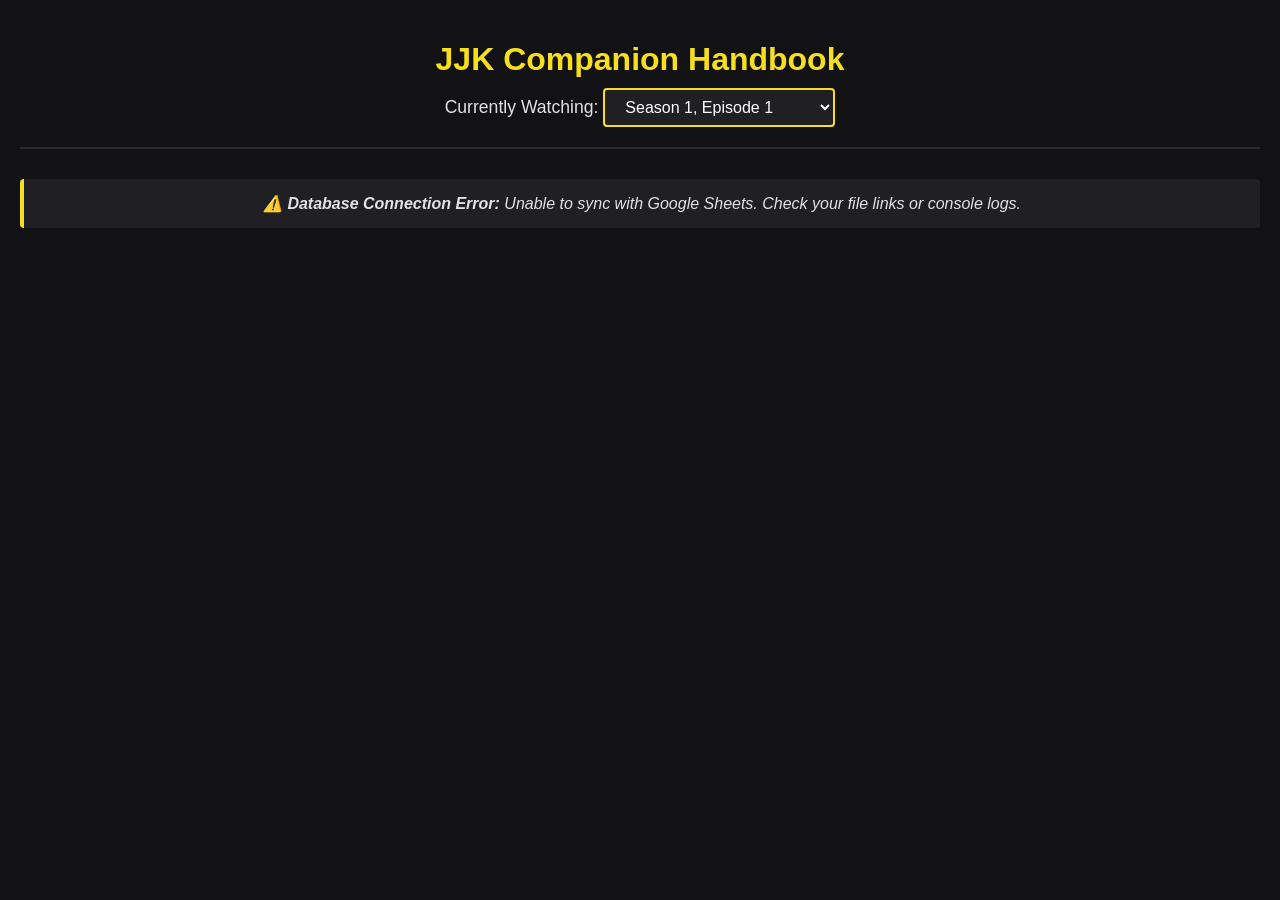
==== index.html @ 477e3595 "Added foundational code for functionality. Uploaded index.html, styles.css, app.js, and images folde" ====
<!DOCTYPE html>
<html lang="en">
<head>
    <meta charset="UTF-8">
    <meta name="viewport" content="width=device-width, initial-scale=1.0">
    <title>Jujutsu Kaisen Companion Handbook</title>
    <link rel="stylesheet" href="styles.css">
</head>
<body>

    <header>
        <h1>JJK Companion Handbook</h1>
        <div class="selector-container">
            <label for="episodeSlider">Currently Watching:</label>
            <select id="episodeSelect">
                </select>
        </div>
    </header>

    <main>
        <!-- This section alerts the user if an episode is completely safe/empty -->
        <div id="companionNotice" class="notice-banner"></div>

        <!-- The dynamic grid where character cards will populate -->
        <div id="characterGrid" class="grid-container"></div>
    </main>

    <script src="app.js"></script>
</body>
</html>
---- styles.css ----
body {
    background-color: #121214;
    color: #e1e1e6;
    font-family: 'Segoe UI', Tahoma, Geneva, Verdana, sans-serif;
    margin: 0;
    padding: 20px;
}

header {
    text-align: center;
    margin-bottom: 30px;
    border-bottom: 2px solid #29292e;
    padding-bottom: 20px;
}

h1 {
    color: #f7df1e; /* Punchy anime accent color */
    margin-bottom: 10px;
}

.selector-container {
    font-size: 1.1rem;
}

select {
    background-color: #202024;
    color: #fff;
    border: 2px solid #f7df1e;
    padding: 8px 16px;
    border-radius: 4px;
    font-size: 1rem;
    cursor: pointer;
}

.notice-banner {
    background-color: #202024;
    border-left: 4px solid #f7df1e;
    padding: 15px;
    margin-bottom: 20px;
    border-radius: 4px;
    text-align: center;
    font-style: italic;
}

.grid-container {
    display: grid;
    grid-template-columns: repeat(auto-fill, minmax(300px, 1fr));
    gap: 20px;
    align-items: stretch; /* Forces all cards in a single row to lock to the exact same vertical height */
}

/* The entire card container */
.character-card {
    background-color: #1a1a1e;
    border: 1px solid #2d2d35;
    border-radius: 4px; /* Sharp, clean game corners */
    overflow: hidden; /* Prevents images from spilling out past the corners */
    display: flex;
    flex-direction: column;
    height: 100%; /* Forces all cards in the same row to stretch to match the tallest card */
    box-shadow: 0 8px 16px rgba(0,0,0,0.5);
    transition: transform 0.2s ease;
}

.character-card:hover {
    transform: translateY(-4px); /* Interactive lift effect when hovered */
    border-color: #f7df1e;
}

/* 🌟 THE PORTRAIT BOX: Locks everything into a 3:4 aspect ratio box */
.portrait-container {
    position: relative; /* Acts as an anchor point for floating corner badges */
    width: 100%;
    aspect-ratio: 3 / 4; /* Keeps the card proportions identical to your screenshot */
    background: linear-gradient(180deg, #3a225d 0%, #120e24 100%); /* Default dark/purple gradient background */
    overflow: hidden;
}

.character-portrait {
    width: 100%;
    height: 100%;
    object-fit: cover;
    display: block;
    color: transparent;
    
    /* 📸 THE GLOBAL BUST CUT: Focuses the crop on the top 15% of the image (the face/shoulders) 
       instead of cutting directly across the chest/belly button at 50% center. */
    object-position: center 15%; 
}

/* Container that holds the badges on the left side of the card */
.badge-stack-left {
    position: absolute;
    top: 8px;
    left: 8px;
    display: flex;
    flex-direction: column; 
    gap: 4px;              
    z-index: 10;
    
    /* 🔴 THE FIX: Ensures the stack container doesn't force its alignment 
       to stretch the child elements to 100% width */
    align-items: flex-start; 
}

/* Base style for every badge */
.badge {
    font-size: 0.65rem;
    font-weight: bold;
    text-transform: uppercase;
    padding: 4px 8px; /* Added slightly more horizontal padding for a premium look */
    border-radius: 4px;
    color: white;
    
    /* 🔴 THE FIXES: Forces the badge to dynamically hug the word length */
    width: max-content;  /* Calculates width based strictly on text content */
    display: inline-block;
    white-space: nowrap; /* Prevents long names from awkwardly wrapping to a new line */
}

/* --- NEW: Affiliation Tag Styling System --- */

/* The base design for your text badges */
.affiliation-badge {
    width: auto !important; /* Overrides our old strict square badge rule */
    height: auto !important;
    padding: 3px 8px !important;
    font-size: 0.7rem !important;
    font-weight: bold;
    letter-spacing: 0.5px;
    text-transform: uppercase;
    border-radius: 3px;
    box-shadow: 0 2px 4px rgba(0, 0, 0, 0.5);
}

/* Color rule for Tokyo Jujutsu High */
.affiliation-badge.tokyo {
    background-color: #1d2c54; /* Deep tactical blue */
    border: 1px solid #3b528f;
    color: #e1e1e6;
}

/* Color rule for Kyoto Jujutsu High */
.affiliation-badge.kyoto {
    background-color: #5c1e1e; /* Deep dark crimson red */
    border: 1px solid #9e3a3a;
    color: #e1e1e6;
}

/* Fallback color if you type another affiliation later (like 'Curse') */
.affiliation-badge.antagonists {
    background-color: #1f1f1f; /* Cursed energy green */
    border: 1px solid #414141;
    color: #e1e1e6;
}

/* 🌟 THE NAME OVERLAY: Dark gradient bar at the bottom of the portrait */
.name-overlay {
    position: absolute;
    bottom: 0;
    left: 0;
    width: 100%;
    background: linear-gradient(0deg, rgba(0,0,0,0.9) 0%, rgba(0,0,0,0.4) 70%, rgba(0,0,0,0) 100%);
    padding: 20px 10px 10px 10px;
    box-sizing: border-box;
    text-align: center;
    z-index: 5;
}

.name-overlay h2 {
    color: #ffffff;
    font-size: 1.1rem;
    font-weight: 600;
    margin: 0;
    text-shadow: 0 2px 4px rgba(0, 0, 0, 0.8); /* Ensures name pop off the image backgrounds */
}

/* 🌟 DROPDOWN INTEL BOX: Underneath the card portrait */
.card-details {
    padding: 12px;
    background-color: #202024;
    border-top: 1px solid #2d2d35;
}

/* Adjusts the character name so it sits beautifully next to the image */
.character-card h2 {
    margin: 0;
    color: #ffffff;
    padding-bottom: 0;
    border-bottom: none; /* Removed the old line under the name since card-header handles it */
}

.character-card p {
    font-size: 0.9rem;
    color: #8d8d99;
    margin: 5px 0;
}

.info-section h3 {
    font-size: 0.95rem;
    margin: 15px 0 5px 0;
    color: #fff;
    text-transform: uppercase;
    letter-spacing: 0.5px;
}

.info-list {
    list-style-type: square;
    padding-left: 20px;
    margin: 0;
}

.info-list li {
    font-size: 0.9rem;
    margin-bottom: 6px;
    line-height: 1.4;
}
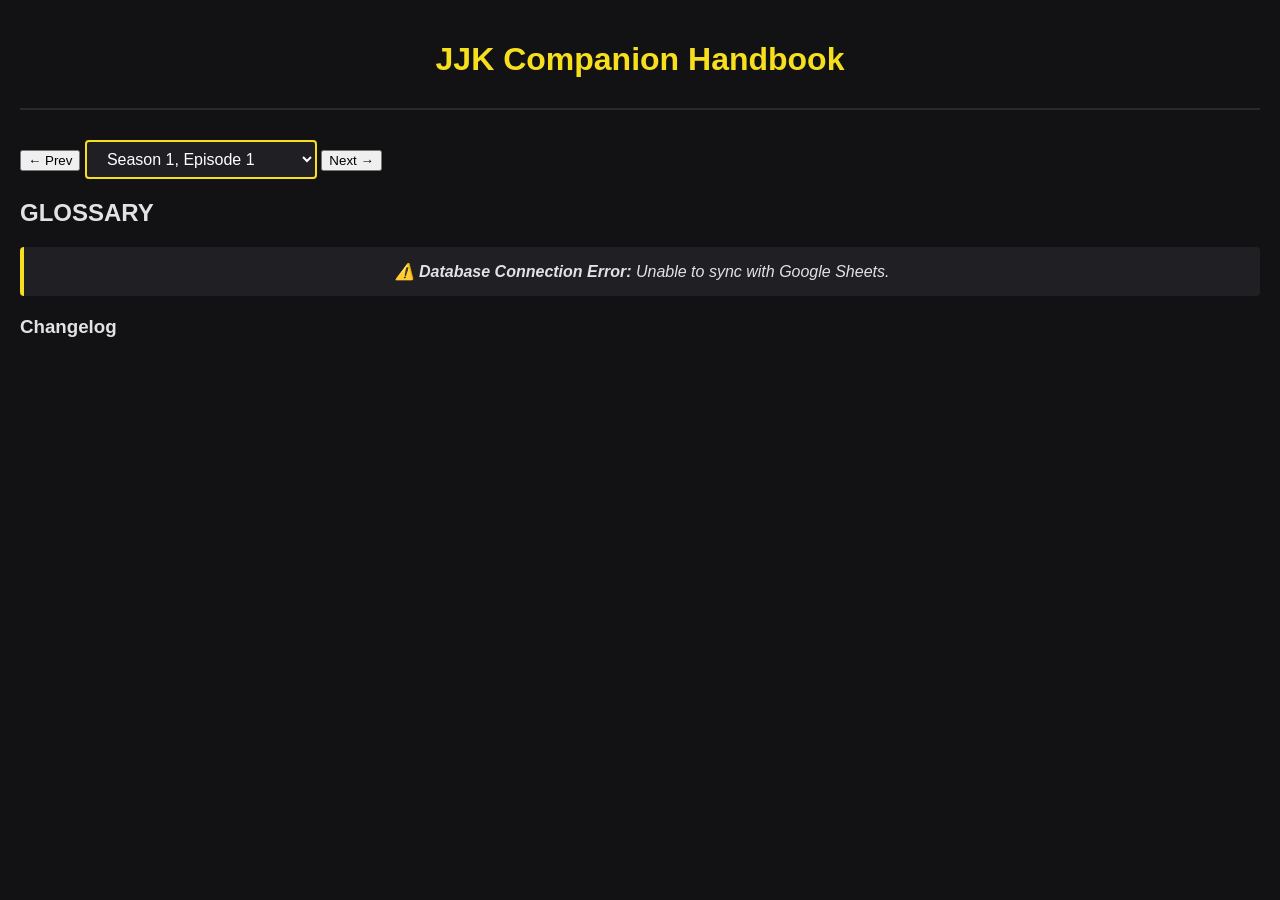
==== commit dd13621b: "Update index.html Reworked site features." ====
--- a/index.html
+++ b/index.html
@@ -10,21 +10,34 @@
 
     <header>
         <h1>JJK Companion Handbook</h1>
-        <div class="selector-container">
-            <label for="episodeSlider">Currently Watching:</label>
-            <select id="episodeSelect">
-                </select>
-        </div>
     </header>
 
-    <main>
-        <!-- This section alerts the user if an episode is completely safe/empty -->
-        <div id="companionNotice" class="notice-banner"></div>
+    <div class="nav-control-wrapper">
+          <button id="prevEp" class="nav-btn">← Prev</button>
+          <select id="episodeSelect"></select>
+         <button id="nextEp" class="nav-btn">Next →</button>
+    </div>
 
-        <!-- The dynamic grid where character cards will populate -->
-        <div id="characterGrid" class="grid-container"></div>
-    </main>
+    <div class="app-layout">
+        
+        <aside class="lore-sidebar" id="loreSidebar">
+            <h2 class="sidebar-title">GLOSSARY</h2>
+            <div id="loreListContainer"></div>
+        </aside>
+
+        <main class="main-content">
+            <div id="companionNotice" class="notice-banner"></div>
+            <div id="characterGrid"></div>
+        </main>
+
+    </div>
+
+    <section id="changelog" class="changelog-section">
+        <h3>Changelog</h3>
+        <ul>
+            </ul>
+    </section>
 
     <script src="app.js"></script>
 </body>
-</html>+</html>
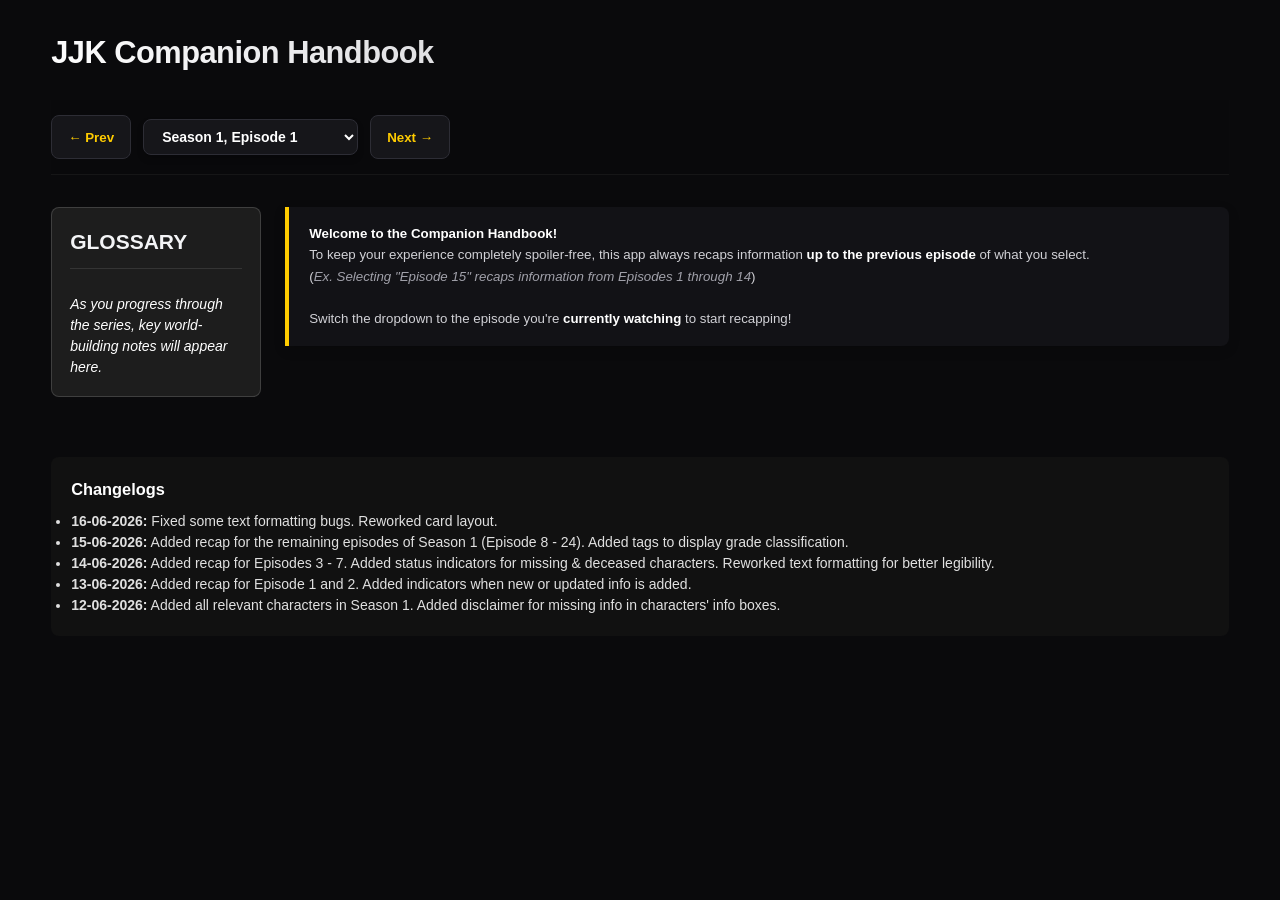
==== commit 97654318: "Changed workflow Switched CSV workflow (thanks, atronia). Reworked cards' expanded section." ====
--- a/index.html
+++ b/index.html
@@ -32,12 +32,12 @@
 
     </div>
 
-    <section id="changelog" class="changelog-section">
-        <h3>Changelog</h3>
+    <section id="changelogs" class="changelogs-section">
+        <h3>Changelogs</h3>
         <ul>
             </ul>
     </section>
 
     <script src="app.js"></script>
 </body>
-</html>
+</html>
--- a/styles.css
+++ b/styles.css
@@ -1,79 +1,178 @@
+/* =========================================================================
+   1. GLOBAL PAGE & GRID LAYOUT
+   ========================================================================= */
+* {
+    box-sizing: border-box;
+    margin: 0;
+    padding: 0;
+}
+
+html {
+    font-size: 14px;
+}
+
 body {
-    background-color: #121214;
-    color: #e1e1e6;
-    font-family: 'Segoe UI', Tahoma, Geneva, Verdana, sans-serif;
-    margin: 0;
-    padding: 20px;
-}
-
-header {
-    text-align: center;
-    margin-bottom: 30px;
-    border-bottom: 2px solid #29292e;
-    padding-bottom: 20px;
-}
-
+    background-color: #0a0a0c;
+    color: #f3f4f6;
+    font-family: -apple-system, BlinkMacSystemFont, "Segoe UI", Roboto, Helvetica, Arial, sans-serif;
+    line-height: 1.5;
+    padding: 30px 4%; 
+    max-width: 100%;   
+    width: 100%;
+}
+
+/* Header Application Title */
 h1 {
-    color: #f7df1e; /* Punchy anime accent color */
-    margin-bottom: 10px;
-}
-
-.selector-container {
-    font-size: 1.1rem;
-}
-
-select {
-    background-color: #202024;
-    color: #fff;
-    border: 2px solid #f7df1e;
-    padding: 8px 16px;
-    border-radius: 4px;
+    font-size: 2.2rem;
+    font-weight: 800;
+    letter-spacing: -0.5px;
+    margin-bottom: 24px;
+    background: linear-gradient(45deg, #ffffff, #a1a1aa);
+    background-clip: text;
+    -webkit-background-clip: text;
+    -webkit-text-fill-color: transparent; 
+    color: transparent;
+}
+
+/* The Dropdown Menu Box */
+select#episodeSelect {
+    background-color: #16161a;
+    color: #ffffff;
+    border: 1px solid #2d2d35;
+    padding: 8px 14px;
     font-size: 1rem;
+    font-weight: 600;
+    border-radius: 8px;
+    outline: none;
     cursor: pointer;
-}
-
-.notice-banner {
-    background-color: #202024;
-    border-left: 4px solid #f7df1e;
-    padding: 15px;
-    margin-bottom: 20px;
-    border-radius: 4px;
-    text-align: center;
+    width: auto;
+    min-width: 200px;
+    max-width: 260px;
+    display: block;
+    margin-bottom: 0px;
+    transition: all 0.2s ease;
+    box-shadow: 0 4px 6px rgba(0, 0, 0, 0.2);
+}
+
+select#episodeSelect:focus, 
+select#episodeSelect:hover {
+    border-color: #ffcc00;
+    box-shadow: 0 0 0 2px rgba(255, 204, 0, 0.15);
+}
+
+/* Container for the nav items - Now permanently docked to the top */
+.nav-control-wrapper {
+    display: flex;
+    align-items: center;
+    justify-content: flex-start; 
+    gap: 12px;
+    margin-bottom: 32px;
+    width: 100%;
+    
+    /* 📌 STICKY CONFIGURATION */
+    position: sticky;
+    top: 0;
+    z-index: 100; /* Stays above portraits and badges */
+    background-color: rgba(10, 10, 12, 0.85); /* Matches body color with transparency */
+    backdrop-filter: blur(8px); /* Smooth modern glass effect */
+    -webkit-backdrop-filter: blur(8px);
+    padding: 15px 0; /* Adds internal padding so it doesn't clip tightly */
+    border-bottom: 1px solid rgba(255, 255, 255, 0.05);
+}
+
+.nav-btn {
+    background-color: #16161a;
+    color: #ffcc00;
+    border: 1px solid #2d2d35;
+    height: 44px; /* Matches standard dropdown height */
+    padding: 0 16px;
+    border-radius: 8px;
+    cursor: pointer;
+    font-weight: 600;
+    transition: all 0.2s ease;
+}
+
+.nav-btn:hover {
+    background-color: #2d2d35;
+    border-color: #ffcc00;
+}
+
+.nav-btn:disabled {
+    opacity: 0.3;
+    cursor: not-allowed;
+}
+
+/* =========================================================================
+   THE NOTIFICATION BANNER (Spoiler Warnings)
+   ========================================================================= */
+#companionNotice {
+    background-color: #121216;
+    border-left: 4px solid #ffcc00;
+    padding: 16px 20px;
+    border-radius: 0 8px 8px 0;
+    margin-bottom: 32px;
+    font-size: 0.95rem;
+    color: #d1d1d6;
+    line-height: 1.6;
+    max-width: 1000px; 
+    box-shadow: 0 4px 12px rgba(0, 0, 0, 0.15);
+}
+
+#companionNotice strong {
+    color: #ffffff;
+}
+
+#companionNotice em {
+    color: #a1a1aa;
     font-style: italic;
 }
 
-.grid-container {
+#characterGrid {
     display: grid;
-    grid-template-columns: repeat(auto-fill, minmax(300px, 1fr));
-    gap: 20px;
-    align-items: stretch; /* Forces all cards in a single row to lock to the exact same vertical height */
-}
-
-/* The entire card container */
+    grid-template-columns: repeat(auto-fill, minmax(220px, 1fr));
+    gap: 18px;
+    width: 100%;
+    align-items: stretch;
+}
+
 .character-card {
-    background-color: #1a1a1e;
-    border: 1px solid #2d2d35;
-    border-radius: 4px; /* Sharp, clean game corners */
-    overflow: hidden; /* Prevents images from spilling out past the corners */
+    background-color: #16161a;
+    border-radius: 12px;
+    overflow: hidden;
     display: flex;
     flex-direction: column;
-    height: 100%; /* Forces all cards in the same row to stretch to match the tallest card */
-    box-shadow: 0 8px 16px rgba(0,0,0,0.5);
-    transition: transform 0.2s ease;
+    border: 1px solid #24242b;
+    box-shadow: 0 4px 12px rgba(0, 0, 0, 0.5);
+
+    transition: transform 0.25s cubic-bezier(0.25, 1, 0.5, 1), box-shadow 0.25s ease;
+    will-change: transform; /* Prepares the browser's graphics card for a smooth lift */
+    -webkit-font-smoothing: antialiased;
+    -moz-osx-font-smoothing: grayscale;
+    backface-visibility: hidden;
+    transform-style: preserve-3d;
 }
 
 .character-card:hover {
-    transform: translateY(-4px); /* Interactive lift effect when hovered */
-    border-color: #f7df1e;
-}
-
-/* 🌟 THE PORTRAIT BOX: Locks everything into a 3:4 aspect ratio box */
+    transform: translateY(-6px) scale(1.02); 
+    box-shadow: 0 12px 24px rgba(0, 0, 0, 0.6);
+    border-color: #3a3a45; 
+}
+
+/* =========================================================================
+   2. PORTRAIT ASSET ENGINE & OVERLAYS
+   ========================================================================= */
 .portrait-container {
-    position: relative; /* Acts as an anchor point for floating corner badges */
-    width: 100%;
-    aspect-ratio: 3 / 4; /* Keeps the card proportions identical to your screenshot */
-    background: linear-gradient(180deg, #3a225d 0%, #120e24 100%); /* Default dark/purple gradient background */
+    position: relative;
+    width: 100%;
+    height: 280px;
     overflow: hidden;
+    background-color: #1a1a24;
+    background: linear-gradient(135deg, #1e1e2f 0%, #0d0d13 100%);
+    transition: filter 0.3s ease;
+}
+
+.character-card:has(.info-drawer.expanded) .portrait-container {
+    filter: blur(4px);
 }
 
 .character-portrait {
@@ -81,137 +180,472 @@
     height: 100%;
     object-fit: cover;
     display: block;
-    color: transparent;
-    
-    /* 📸 THE GLOBAL BUST CUT: Focuses the crop on the top 15% of the image (the face/shoulders) 
-       instead of cutting directly across the chest/belly button at 50% center. */
-    object-position: center 15%; 
-}
-
-/* Container that holds the badges on the left side of the card */
+    object-position: center 10%;
+    filter: drop-shadow(0px 8px 12px rgba(0, 0, 0, 0.5));
+}
+
 .badge-stack-left {
     position: absolute;
-    top: 8px;
-    left: 8px;
+    top: 12px;
+    left: 12px;
     display: flex;
-    flex-direction: column; 
-    gap: 4px;              
-    z-index: 10;
-    
-    /* 🔴 THE FIX: Ensures the stack container doesn't force its alignment 
-       to stretch the child elements to 100% width */
-    align-items: flex-start; 
-}
-
-/* Base style for every badge */
+    flex-direction: column;
+    gap: 6px;
+    z-index: 5;
+    align-items: flex-start;
+}
+
 .badge {
     font-size: 0.65rem;
     font-weight: bold;
     text-transform: uppercase;
-    padding: 4px 8px; /* Added slightly more horizontal padding for a premium look */
+    padding: 4px 8px;
     border-radius: 4px;
-    color: white;
+    color: #ffffff;
+    background-color: #333338;
+    width: max-content;
+    white-space: nowrap;
+    letter-spacing: 0.5px;
+}
+
+/* =========================================================================
+   GRADE-SPECIFIC BADGES
+   ========================================================================= */
+.grade-badge {
+    /* 📌 POSITIONING ENGINE: Locks it to the bottom right, clearing the name overlay */
+    position: absolute;
+    bottom: 34px; /* Sits exactly above the name overlay bar */
+    right: 12px;
+    z-index: 6; /* One layer higher than the portrait and name backdrop */
     
-    /* 🔴 THE FIXES: Forces the badge to dynamically hug the word length */
-    width: max-content;  /* Calculates width based strictly on text content */
-    display: inline-block;
-    white-space: nowrap; /* Prevents long names from awkwardly wrapping to a new line */
-}
-
-/* --- NEW: Affiliation Tag Styling System --- */
-
-/* The base design for your text badges */
-.affiliation-badge {
-    width: auto !important; /* Overrides our old strict square badge rule */
-    height: auto !important;
-    padding: 3px 8px !important;
-    font-size: 0.7rem !important;
-    font-weight: bold;
-    letter-spacing: 0.5px;
-    text-transform: uppercase;
-    border-radius: 3px;
-    box-shadow: 0 2px 4px rgba(0, 0, 0, 0.5);
-}
-
-/* Color rule for Tokyo Jujutsu High */
-.affiliation-badge.tokyo {
-    background-color: #1d2c54; /* Deep tactical blue */
-    border: 1px solid #3b528f;
-    color: #e1e1e6;
-}
-
-/* Color rule for Kyoto Jujutsu High */
-.affiliation-badge.kyoto {
-    background-color: #5c1e1e; /* Deep dark crimson red */
-    border: 1px solid #9e3a3a;
-    color: #e1e1e6;
-}
-
-/* Fallback color if you type another affiliation later (like 'Curse') */
-.affiliation-badge.antagonists {
-    background-color: #1f1f1f; /* Cursed energy green */
-    border: 1px solid #414141;
-    color: #e1e1e6;
-}
-
-/* 🌟 THE NAME OVERLAY: Dark gradient bar at the bottom of the portrait */
+    /* Styling aesthetics */
+    background: rgba(12, 12, 16, 0.65);
+    backdrop-filter: blur(4px);
+    -webkit-backdrop-filter: blur(4px);
+    box-shadow: 0 2px 6px rgba(0, 0, 0, 0.4);
+}
+
+.grade-badge.grade-4 {
+    color: #cf7234; /* Silver/Gray for lower grades */
+    border: 1px solid rgba(143, 74, 17, 0.3);
+}
+
+.grade-badge.grade-3 {
+    color: #c9c9d1; /* Silver/Gray for lower grades */
+    border: 1px solid rgba(161, 161, 170, 0.3);
+}
+
+.grade-badge.semi-grade-2,
+.grade-badge.grade-2 {
+    color: #fbbf24; /* Gold/Bronze for higher standard grades */
+    border: 1px solid rgba(251, 191, 36, 0.3);
+}
+
+.grade-badge.semi-grade-1,
+.grade-badge.grade-1 {
+    color: #34dee4; /* Gold/Bronze for higher standard grades */
+    border: 1px solid rgba(27, 150, 172, 0.3);
+}
+
+.grade-badge.special-grade {
+    color: #f87171; /* Threatening red for Special Grade */
+    border: 1px solid rgba(248, 113, 113, 0.5);
+    text-shadow: 0 0 8px rgba(248, 113, 113, 0.6);
+    box-shadow: 0 0 8px rgba(248, 113, 113, 0.3);
+}
+
 .name-overlay {
     position: absolute;
-    bottom: 0;
+    top: 250px; 
     left: 0;
     width: 100%;
-    background: linear-gradient(0deg, rgba(0,0,0,0.9) 0%, rgba(0,0,0,0.4) 70%, rgba(0,0,0,0) 100%);
-    padding: 20px 10px 10px 10px;
+    background: linear-gradient(to top, rgba(12, 12, 16, 0.95) 0%, rgba(12, 12, 16, 0.75) 100%);
+    padding: 8px 16px;
     box-sizing: border-box;
-    text-align: center;
-    z-index: 5;
+    z-index: 65; 
+    transition: top 0.35s cubic-bezier(0.25, 1, 0.5, 1), background-color 0.35s ease, height 0.35s ease;
 }
 
 .name-overlay h2 {
-    color: #ffffff;
-    font-size: 1.1rem;
-    font-weight: 600;
+    font-size: 1.25rem;
+    font-weight: 700;
+    color: #ffffff;
     margin: 0;
-    text-shadow: 0 2px 4px rgba(0, 0, 0, 0.8); /* Ensures name pop off the image backgrounds */
-}
-
-/* 🌟 DROPDOWN INTEL BOX: Underneath the card portrait */
+}
+
+/* =========================================================================
+   3. TEXT CONTENT AREA & THE SLIDING REVEAL DRAWER
+   ========================================================================= */
+.character-card {
+    position: relative;
+    display: flex;
+    flex-direction: column;
+    min-height: 440px;
+}
+
 .card-details {
-    padding: 12px;
-    background-color: #202024;
-    border-top: 1px solid #2d2d35;
-}
-
-/* Adjusts the character name so it sits beautifully next to the image */
-.character-card h2 {
+    padding: 12px 16px 16px 16px;
+    display: flex;
+    flex-direction: column;
+    background-color: #16161a;
+    position: relative;
+    width: 100%;
+    z-index: 60;
+    transition: height 0.35s cubic-bezier(0.25, 1, 0.5, 1), background-color 0.35s ease;
+}
+
+.info-drawer {
+    background-color: #16161a;
+    width: 100%;
+    border-left: 1px solid #24242b;
+    border-right: 1px solid #24242b;
+    position: relative;
+    z-index: 50;
+    transition: all 0.35s cubic-bezier(0.25, 1, 0.5, 1);
+}
+
+.info-drawer.collapsed {
+    height: 105px; 
+    overflow: hidden;
+}
+
+.info-drawer.collapsed .drawer-scroll-content {
+    overflow-y: hidden;
+    height: 100%;
+}
+
+.info-drawer.expanded {
+    height: 320px;
+    margin-top: -215px;
+    background-color: rgba(22, 22, 26, 0.96); 
+    backdrop-filter: blur(12px);
+    -webkit-backdrop-filter: blur(12px);
+    border-top: 1px solid #ffcc00;
+    border-radius: 12px 12px 0 0;
+    z-index: 55;
+}
+
+.drawer-scroll-content {
+    padding: 16px 16px 12px 16px; 
+    height: 100%;
+}
+
+.info-drawer.expanded .drawer-scroll-content {
+    overflow-y: auto;
+    padding-top: 60px;
+}
+
+.character-card:has(.expand-btn) .info-drawer.collapsed {
+    mask-image: linear-gradient(to bottom, black 65%, transparent 100%);
+    -webkit-mask-image: linear-gradient(to bottom, black 65%, transparent 100%);
+}
+
+/* 🎯 REQ 3: Stick Nameplate securely above everything when expanded */
+.character-card:has(.info-drawer.expanded) .name-overlay {
+    position: absolute;
+    top: 0;
+    bottom: auto;
+    left: 0;
+    width: 100%;
+    height: 48px;
+    background: linear-gradient(to top, rgba(12, 12, 16, 0.95) 0%, rgba(12, 12, 16, 0.75) 100%);
+    backdrop-filter: blur(4px); 
+    -webkit-backdrop-filter: blur(4px);
+    
+    /* Safely out-prioritizes the expanded drawer container height (55) */
+    z-index: 85; 
+    
+    display: flex;
+    align-items: center;
+    box-shadow: 0 4px 12px rgba(0,0,0,0.5);
+}
+
+/* Style for when a character has appeared but has no custom logs yet */
+/* 🚀 SPECIFICITY UPGRADE: Tells the browser this EXACT element inside the card takes absolute priority */
+.character-card .card-details .no-data {
+    color: #ffcc00 !important; /* 🌟 Bumps contrast directly to your accent color */
+    font-size: 1.0rem !important; /* Bumps up the scale slightly to make it legible */
+    font-style: italic;
+    opacity: 0.75;
+    margin-top: 12px;
+    display: block;
+}
+
+/* =========================================================================
+   4. INTERACTION TOGGLE BUTTONS
+   ========================================================================= */
+.expand-btn {
+    background-color: #222227;
+    color: #ffcc00; /* Signature fighting selector color accent */
+    border: 1px solid #2d2d35;
+    border-radius: 6px;
+    cursor: pointer;
+    font-size: 0.75rem;
+    font-weight: bold;
+    padding: 8px 12px;
+    margin-top: 12px;
+    text-transform: uppercase;
+    width: 100%;
+    display: block;
+    transition: all 0.2s ease;
+    letter-spacing: 0.5px;
+}
+
+.expand-btn:hover {
+    background-color: #2d2d35;
+    color: #ffffff;
+    border-color: #444450;
+}
+
+.info-list {
     margin: 0;
-    color: #ffffff;
-    padding-bottom: 0;
-    border-bottom: none; /* Removed the old line under the name since card-header handles it */
-}
-
-.character-card p {
-    font-size: 0.9rem;
-    color: #8d8d99;
-    margin: 5px 0;
-}
-
+    padding-left: 14px;
+    color: #d1d1d6;
+    font-size: 0.85rem;
+    line-height: 1.4;
+    list-style-type: square; /* Clean, modern square bullet layout */
+}
+
+.info-list li {
+    color: #d1d1d6;
+    font-size: 0.85rem;
+    line-height: 1.5;
+    margin-bottom: 8px;
+}
+
+/* Typography styles inside your technical data frames */
+.info-section {
+    margin-bottom: 14px;
+}
+
+/* Custom spacing and typography inside your information segments */
 .info-section h3 {
-    font-size: 0.95rem;
-    margin: 15px 0 5px 0;
-    color: #fff;
+    margin: 16px 0 8px 0;
+    font-size: 0.75rem;
+    color: #ffcc00; /* Uses your header's signature gold accent for section tags */
     text-transform: uppercase;
-    letter-spacing: 0.5px;
-}
-
-.info-list {
-    list-style-type: square;
-    padding-left: 20px;
-    margin: 0;
-}
-
-.info-list li {
-    font-size: 0.9rem;
-    margin-bottom: 6px;
-    line-height: 1.4;
+    letter-spacing: 1.5px;
+    font-weight: 700;
+}
+
+/* Keeps the fallback notification soft and un-intrusive */
+.no-data {
+    color: #55555c;
+    font-style: italic;
+    font-size: 0.85rem;
+    margin: 12px 0 0 0;
+}
+
+/* START OF AFFILIATIONS */
+/* AFFILIATION-SPECIFIC BADGES */
+.affiliation-badge.tokyo {
+    background: rgba(30, 58, 138, 0.4); /* Deep Jujutsu High Navy */
+    color: #93c5fd;
+    border: 1px solid rgba(147, 197, 253, 0.3);
+    text-shadow: 0 0 8px rgba(147, 197, 253, 0.5);
+}
+
+.affiliation-badge.kyoto {
+    background: rgba(13, 148, 136, 0.4); /* Kyoto Teal */
+    color: #99f6e4;
+    border: 1px solid rgba(153, 246, 228, 0.3);
+    text-shadow: 0 0 8px rgba(153, 246, 228, 0.5);
+}
+
+.affiliation-badge.antagonists,
+.affiliation-badge.curses {
+    background: rgba(153, 27, 27, 0.4); /* Cursed Energy Dark Red */
+    color: #fca5a5;
+    border: 1px solid rgba(252, 165, 165, 0.3);
+    text-shadow: 0 0 8px rgba(252, 165, 165, 0.5);
+}
+
+.affiliation-badge.neutral {
+    background: #d1e42666;
+    color: #ddd018;
+    border: 1px solid rgba(238, 255, 0, 0.3);
+    text-shadow: 0 0 8px rgba(108, 119, 68, 0.5);
+}
+
+/* AFFILIATION-SPECIFIC BACKGROUNDS */
+/* 🔵 Tokyo Students Background Glow Override */
+.character-card:not(.status-dead):has(.tokyo) .portrait-container {
+    background: radial-gradient(circle at center, #1e293b 0%, #090d16 100%);
+}
+
+/* 🟢 Kyoto Students Background Glow Override */
+.character-card:not(.status-dead):has(.kyoto) .portrait-container {
+    background: radial-gradient(circle at center, #115e59 0%, #060f0e 100%);
+}
+
+/* 🔴 Curses/Antagonists Background Glow Override */
+.character-card:not(.status-dead):has(.antagonists) .portrait-container {
+    background: radial-gradient(circle at center, #450a0a 0%, #0f0505 100%);
+}
+
+/* 🟢 Neutral Background Glow Override */
+.character-card:not(.status-dead):has(.neutral) .portrait-container {
+    background: radial-gradient(circle at center, #747207 0%, #060f0e 100%);
+}
+
+.character-card.status-dead .portrait-container {
+    background: radial-gradient(circle at center, #222227 0%, #0c0c0f 100%) !important;
+}
+/* END OF AFFILIATIONS */
+
+/* 🗺️ DYNAMIC WRAPPER AXIS */
+.app-layout {
+    display: flex;
+    flex-direction: row;       /* Forces strict left-to-right alignment */
+    align-items: flex-start;   /* 🟢 CRITICAL: Prevents columns from stretching unevenly or collapsing down */
+    gap: 24px;
+    width: 100%;
+}
+
+.lore-sidebar {
+    width: 210px;
+    min-width: 210px; 
+    flex-shrink: 0;   
+    background: #1d1d1d; 
+    border: 1px solid rgba(250, 250, 250, 0.15);
+    border-radius: 8px;
+    padding: 18px;
+    margin-top: 0px;
+    
+    position: sticky;
+    top: 24px;
+    max-height: calc(100vh - 48px);
+    overflow-y: auto;
+}
+
+.main-content {
+    flex: 1;        /* Main area expands to fill all remaining space */
+    min-width: 0;   /* Allows the grid to shrink if needed, preventing overflow */
+}
+
+/* Add breathing room below the sidebar title */
+.sidebar-title {
+    margin-bottom: 25px; /* Increases the gap between GLOSSARY and the first item */
+    padding-bottom: 10px;
+    border-bottom: 1px solid rgba(255, 255, 255, 0.1); /* Adds a subtle separator line */
+}
+
+/* Ensure each glossary item has some space from the one above it */
+.lore-item {
+    margin-top: 15px; 
+    font-size: 0.85rem;
+}
+
+.glossary-card {
+    /* Your existing styles (background, padding, etc.) */
+    margin-bottom: 10px; /* Add this line to create the gap */
+    padding: 5px;       /* Make sure you have internal padding too */
+}
+
+/* Optional: Add space specifically between the title and the list */
+.glossary-card h3 {
+    margin-top: 0;
+    margin-bottom: 5px;
+    border-bottom: 1px solid #444; /* Optional: adds a nice separator line */
+}
+
+/* Make bold text slightly brighter white for better contrast */
+.info-list strong,
+.glossary-list strong {
+    color: #ffffff;
+    font-weight: 700;
+}
+
+.info-list em,
+.glossary-list em {
+    color: #a1a1aa; /* Slightly muted for italics */
+}
+
+.changelogs-section {
+    background: #111111; /* Matches your other dark containers */
+    padding: 20px;
+    margin-top: 60px;
+    border-radius: 8px;
+    color: #e0e0e0;
+}
+
+.changelogs-section h3 {
+    margin-top: 0px;
+    margin-bottom: 10px;
+    color: #ffffff;
+}
+
+.status-indicator {
+    font-size: 0.65rem;
+    font-weight: 800;
+    margin-left: 6px;
+    letter-spacing: 0.05em;
+    padding: 1px 4px;
+    border-radius: 3px;
+    vertical-align: super;
+}
+
+.new-badge {
+    color: #ffffff;
+    background-color: rgba(255, 204, 0, 0.1);
+}
+
+.update-badge {
+    color: #ffffff;
+    background-color: rgba(0, 229, 255, 0.1);
+}
+
+/* --- Character Card States --- */
+
+/* Cleaned Status Classes */
+.character-card.status-missing::before {
+    content: "MISSING";
+    position: absolute;
+    top: 10px;
+    right: 10px;
+    font-size: 0.65rem;
+    font-weight: bold;
+    color: #b4b4b4;
+    letter-spacing: 0.1em;
+    background: rgba(0, 0, 0, 0.6);
+    padding: 2px 6px;
+    border-radius: 3px;
+    z-index: 10; /* Ensures it stays above the gradient overlays */
+}
+
+.character-card.status-missing {
+    border: 4px solid #4b4b4b;
+    position: relative;
+}
+
+.character-card.status-missing .character-portrait {
+    filter: grayscale(40%) brightness(0.7);
+    transition: filter 0.25s ease;
+}
+
+.character-card.status-dead::before {
+    content: "DECEASED";
+    position: absolute;
+    top: 10px;
+    right: 10px;
+    font-size: 0.65rem;
+    font-weight: bold;
+    color: #ff4d4d;
+    letter-spacing: 0.1em;
+    background: rgba(0, 0, 0, 0.6);
+    padding: 2px 6px;
+    border-radius: 3px;
+    z-index: 10; /* Ensures it stays above the gradient overlays */
+}
+
+.character-card.status-dead {
+    border: 4px solid #5a1818;
+    
+    position: relative;
+}
+
+.character-card.status-dead .character-portrait {
+    filter: grayscale(100%) brightness(0.6);
+    transition: filter 0.25s ease;
+    
 }
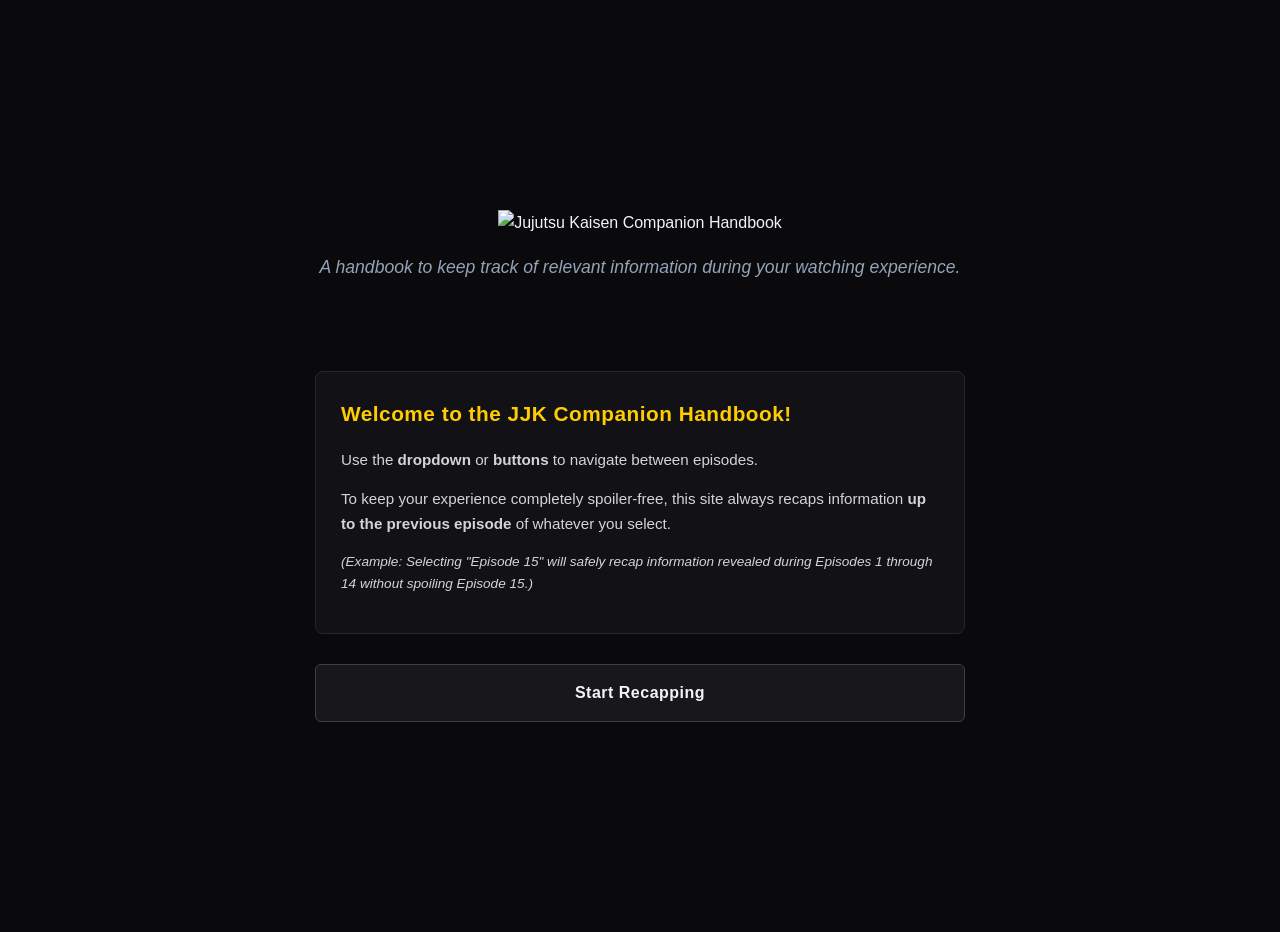
==== commit 4dcc707e: "Site rework Added a proper website header. Reworked card layout. Moved changelogs into its own conta" ====
--- a/index.html
+++ b/index.html
@@ -4,40 +4,113 @@
     <meta charset="UTF-8">
     <meta name="viewport" content="width=device-width, initial-scale=1.0">
     <title>Jujutsu Kaisen Companion Handbook</title>
-    <link rel="stylesheet" href="styles.css">
+    <link rel="stylesheet" href="style.css"> <!-- Reuses your global dark styling -->
+    <style>
+        body {
+            /* 1. Point to your poster image file path */
+            background-image: linear-gradient(rgba(10, 10, 12, 0.90), rgba(10, 10, 12, 0.90)), url('images/background.webp');
+            
+            /* 2. Scale and lock the image so it doesn't repeat or stretch weirdly */
+            background-size: cover;
+            background-position: center;
+            background-attachment: fixed;
+            background-repeat: no-repeat;
+            
+            /* 3. Global fallbacks */
+            background-color: #0a0a0c;
+            color: #f3f4f6;
+            margin: 0;
+            padding: 0;
+        }
+        /* Apply the clean, modern system stack globally to match the main app */
+        body, p, span, a {
+            font-family: -apple-system, BlinkMacSystemFont, "Segoe UI", Roboto, Helvetica, Arial, sans-serif;
+            line-height: 1.6;
+        }
+        /* Give your headings a slightly sharper, premium weight to stand out */
+        h1, h2, .portal-btn {
+            font-family: -apple-system, BlinkMacSystemFont, "Segoe UI", Roboto, Helvetica, Arial, sans-serif;
+            font-weight: 700;       /* Bold and punchy */
+            letter-spacing: 0.5px;  /* Clean modern letter tracking */
+        }
+        /* Lightweight custom styles just for the landing layout */
+        .landing-container {
+            max-width: 650px;
+            margin: 210px auto;
+            text-align: center;
+            padding: 0 20px;
+        }
+        .site-logo {
+            max-width: 800px;
+            width: 100%;
+            height: auto;
+        }
+        .tagline {
+            font-size: 1.1rem;
+            color: #94a3b8;
+            margin-bottom: 90px;
+            font-style: italic;
+        }
+        .rules-box p {
+            font-size: 0.95rem;
+            color: #d4d4d8 !important;
+        }
+        .rules-box {
+            background-color: #121216;
+            border: 1px solid #27272a;
+            border-radius: 8px;
+            padding: 25px;
+            text-align: left;
+            margin-bottom: 30px;
+        }
+        .rules-box h2 {
+            margin-top: 0;
+            color: #ffcc00;
+            font-size: 1.3rem;
+        }
+        .portal-grid {
+            display: grid;
+            grid-template-columns: repeat(auto-fit, minmax(180px, 1fr));
+            gap: 15px;
+        }
+        .portal-btn {
+            display: block;
+            background: #18181b;
+            color: #f3f4f6;
+            text-decoration: none;
+            padding: 15px;
+            border-radius: 6px;
+            border: 1px solid #3f3f46;
+            font-weight: bold;
+            transition: all 0.2s ease;
+        }
+        .portal-btn:hover {
+            background: #715d0e;
+            border-color: #ffcc00;
+            transform: translateY(-2px);
+        }
+    </style>
 </head>
 <body>
 
-    <header>
-        <h1>JJK Companion Handbook</h1>
-    </header>
+    <div class="landing-container">
+        <!-- Your brand new SVG Logo Method 1 -->
+        <img src="images/SiteLogo.svg" alt="Jujutsu Kaisen Companion Handbook" class="site-logo">
+        
+        <p class="tagline">A handbook to keep track of relevant information during your watching experience.</p>
 
-    <div class="nav-control-wrapper">
-          <button id="prevEp" class="nav-btn">← Prev</button>
-          <select id="episodeSelect"></select>
-         <button id="nextEp" class="nav-btn">Next →</button>
+        <div class="rules-box">
+            <h2>Welcome to the JJK Companion Handbook!</h2>
+            <p>Use the <strong>dropdown</strong> or <strong>buttons</strong> to navigate between episodes.</p>
+            <p>To keep your experience completely spoiler-free, this site always recaps information <strong>up to the previous episode</strong> of whatever you select.</p>
+            <p style="font-size: 0.85rem; color: #a1a1aa;"><em>(Example: Selecting "Episode 15" will safely recap information revealed during Episodes 1 through 14 without spoiling Episode 15.)</em></p>
+        </div>
+
+        <div class="portal-grid">
+            <!-- URL parameters pass the desired episode into the handbook page -->
+            <a href="handbook.html" class="portal-btn">Start Recapping</a>
+        </div>
     </div>
 
-    <div class="app-layout">
-        
-        <aside class="lore-sidebar" id="loreSidebar">
-            <h2 class="sidebar-title">GLOSSARY</h2>
-            <div id="loreListContainer"></div>
-        </aside>
-
-        <main class="main-content">
-            <div id="companionNotice" class="notice-banner"></div>
-            <div id="characterGrid"></div>
-        </main>
-
-    </div>
-
-    <section id="changelogs" class="changelogs-section">
-        <h3>Changelogs</h3>
-        <ul>
-            </ul>
-    </section>
-
-    <script src="app.js"></script>
 </body>
 </html>
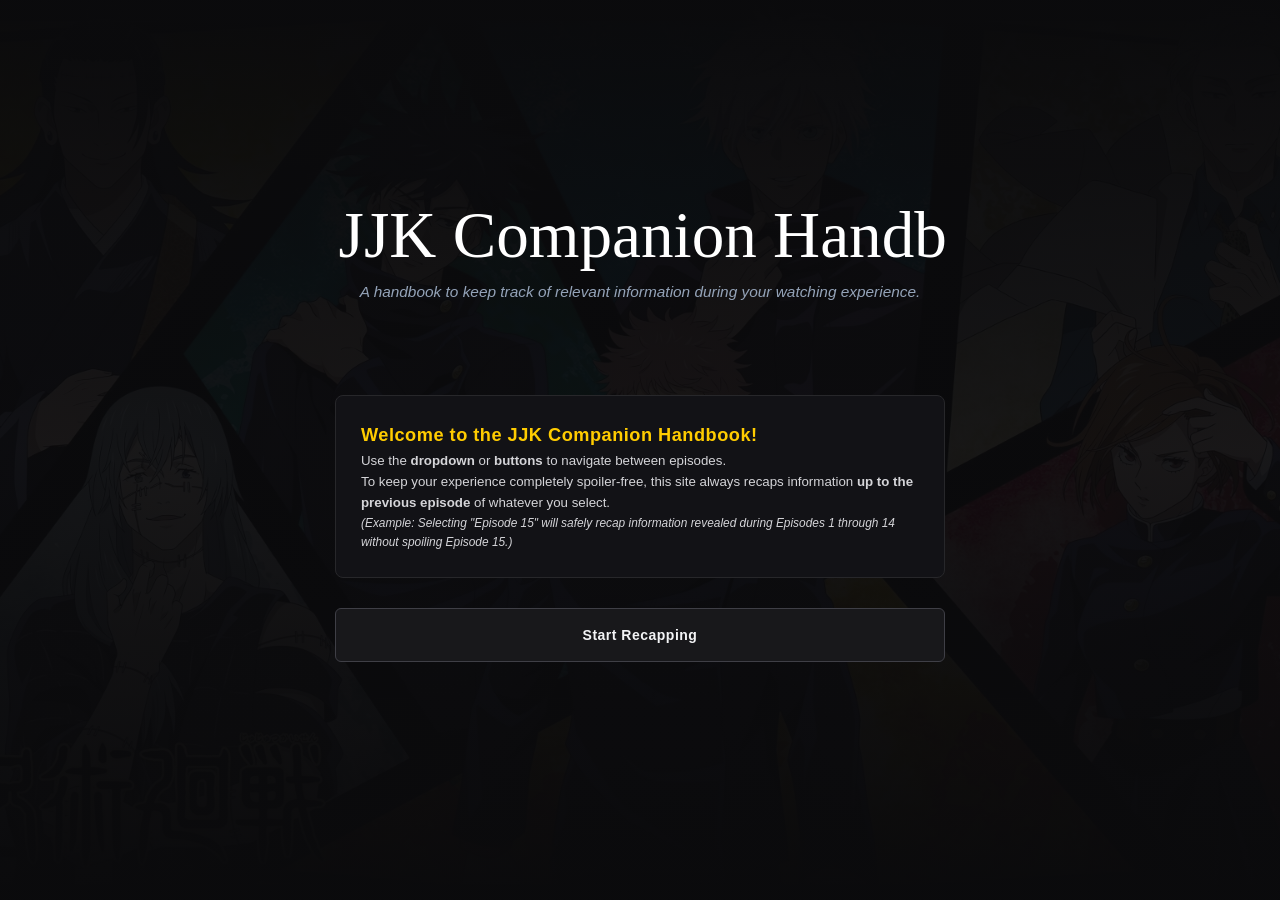
==== commit bea3c84f: "Reworked cards, sidebar, added WIP recap disclaimer Added recaps for Season 2, Episode 7 - 10, added" ====
--- a/index.html
+++ b/index.html
@@ -4,7 +4,7 @@
     <meta charset="UTF-8">
     <meta name="viewport" content="width=device-width, initial-scale=1.0">
     <title>Jujutsu Kaisen Companion Handbook</title>
-    <link rel="stylesheet" href="style.css"> <!-- Reuses your global dark styling -->
+    <link rel="stylesheet" href="styles.css"> <!-- Reuses your global dark styling -->
     <style>
         body {
             /* 1. Point to your poster image file path */
--- a/styles.css
+++ b/styles.css
@@ -0,0 +1,805 @@
+/* =========================================================================
+   1. GLOBAL PAGE & GRID LAYOUT
+   ========================================================================= */
+* {
+    box-sizing: border-box;
+    margin: 0;
+    padding: 0;
+}
+
+html {
+    font-size: 14px;
+}
+
+body {
+    background-color: #0a0a0c;
+    color: #f3f4f6;
+    font-family: -apple-system, BlinkMacSystemFont, "Segoe UI", Roboto, Helvetica, Arial, sans-serif;
+    line-height: 1.5;
+    padding: 30px 4%; 
+    max-width: 100%;   
+    width: 100%;
+}
+
+/* Header Application Title */
+
+.site-logo {
+    max-width: 600px;
+    width: 100%;
+    height: auto;
+    display: block;
+    margin: 0 auto;
+}
+
+/* The Dropdown Menu Box */
+select#episodeSelect {
+    background-color: #16161a;
+    color: #ffffff;
+    border: 1px solid #2d2d35;
+    padding: 8px 14px;
+    font-size: 1rem;
+    font-weight: 600;
+    border-radius: 8px;
+    outline: none;
+    cursor: pointer;
+    width: auto;
+    min-width: 200px;
+    max-width: 260px;
+    display: block;
+    margin-bottom: 0px;
+    transition: all 0.2s ease;
+    box-shadow: 0 4px 6px rgba(0, 0, 0, 0.2);
+}
+
+select#episodeSelect:focus, 
+select#episodeSelect:hover {
+    border-color: #ffcc00;
+    box-shadow: 0 0 0 2px rgba(255, 204, 0, 0.15);
+}
+
+.nav-control-wrapper {
+    display: flex;
+    align-items: center;
+    justify-content: flex-start; 
+    gap: 12px;
+
+    width: 100%;
+    
+    position: sticky;
+    top: 0;
+    z-index: 100; /* Stays above portraits and badges */
+    background-color: rgba(10, 10, 12, 0.85); /* Matches body color with transparency */
+    backdrop-filter: blur(8px); /* Smooth modern glass effect */
+    -webkit-backdrop-filter: blur(8px);
+    padding: 15px 0; /* Adds internal padding so it doesn't clip tightly */
+}
+
+.nav-btn {
+    background-color: #16161a;
+    color: #ffcc00;
+    border: 1px solid #2d2d35;
+    height: 35px; /* Matches standard dropdown height */
+    padding: 0 16px;
+    border-radius: 8px;
+    cursor: pointer;
+    font-weight: 600;
+    transition: all 0.2s ease;
+}
+
+.nav-btn:hover {
+    background-color: #2d2d35;
+    border-color: #ffcc00;
+}
+
+.nav-btn:disabled {
+    opacity: 0.3;
+    cursor: not-allowed;
+}
+
+.header-actions {
+    position: relative;
+    display: inline-block;
+    margin-left: auto; /* 🎯 Pushes the button to the far right edge of the flex row */
+}
+
+/* Styled minimalist icon buttons to match buttons mockup.jpg */
+.action-btn {
+    background: transparent;
+    border: none;
+    color: #f3f4f6;
+    cursor: pointer;
+    padding: 8px;
+    border-radius: 4px;
+    transition: all 0.2s ease;
+}
+
+.action-btn:hover {
+    color: #ffcc00; /* Highlights red on hover */
+    background: #1e1802;
+}
+/* =========================================================================
+   CHANGELOGS BUTTON
+   ========================================================================= */
+.changelog-panel {
+    display: none; 
+    position: absolute;
+    top: 45px;      
+    right: 0;       /* Locks the drop panel right edge to the button right edge */
+    width: 320px;
+    max-height: 400px;
+    background-color: #121216;
+    border: 1px solid #27272a;
+    border-radius: 6px;
+    padding: 16px;
+    box-shadow: 0 10px 25px -5px rgba(0, 0, 0, 0.5);
+    z-index: 1000;  
+}
+/* JavaScript toggles this class to pop it open */
+.changelog-panel.show {
+    display: block;
+}
+/* Minor styling for internal log items */
+.changelog-panel h3 {
+    margin-top: 0;
+    font-size: 1rem;
+    border-bottom: 1px solid #27272a;
+    padding-bottom: 8px;
+}
+.changelog-list {
+    overflow-y: auto;
+    max-height: 300px;
+}
+.log-item {
+    margin-bottom: 16px;
+    padding-bottom: 12px;
+    border-bottom: 1px dashed #27272a; /* Creates a subtle separation line between entries */
+}
+.log-item:last-child {
+    border-bottom: none; /* Removes the bottom border for the final item */
+}
+.log-date {
+    color: #ffcc00; /* Keeps your signature crimson highlight */
+    font-weight: bold;
+    font-size: 0.85rem;
+    display: inline-block;
+    margin-bottom: 4px; /* Gives spacing before the line break */
+}
+.log-content {
+    font-size: 0.85rem;
+    color: #e4e4e7;
+    line-height: 1.4;
+}
+/* =========================================================================
+   THE NOTIFICATION BANNER (Spoiler Warnings)
+   ========================================================================= */
+#companionNotice {
+    background-color: #121216;
+    border-left: 4px solid #ffcc00;
+    padding: 16px 20px;
+    border-radius: 0 8px 8px 0;
+    margin-bottom: 32px;
+    font-size: 1.1rem;
+    color: #d1d1d6;
+    line-height: 1.6;
+    max-width: 2000px; 
+    box-shadow: 0 4px 12px rgba(0, 0, 0, 0.15);
+}
+
+#companionNotice strong {
+    color: #ffffff;
+}
+
+#characterGrid {
+    display: grid;
+    grid-template-columns: repeat(auto-fill, minmax(220px, 1fr));
+    gap: 18px;
+    width: 100%;
+    align-items: stretch;
+}
+
+.character-card {
+    background-color: #16161a;
+    border-radius: 12px;
+    overflow: hidden;
+    display: flex;
+    flex-direction: column;
+    border: 1px solid #24242b;
+    box-shadow: 0 4px 12px rgba(0, 0, 0, 0.5);
+    position: relative;
+    display: flex;
+    flex-direction: column;
+    min-height: 440px;
+
+    transition: transform 0.25s cubic-bezier(0.25, 1, 0.5, 1), box-shadow 0.25s ease;
+    will-change: transform; /* Prepares the browser's graphics card for a smooth lift */
+    -webkit-font-smoothing: antialiased;
+    -moz-osx-font-smoothing: grayscale;
+    backface-visibility: hidden;
+    transform-style: preserve-3d;
+}
+
+.character-card:hover {
+    transform: translateY(-6px) scale(1.02); 
+    box-shadow: 0 12px 24px rgba(0, 0, 0, 0.6);
+    border-color: #3a3a45; 
+}
+
+/* =========================================================================
+   2. PORTRAIT ASSET ENGINE & OVERLAYS
+   ========================================================================= */
+.portrait-container {
+    position: relative;
+    width: 100%;
+    height: 289px;
+    overflow: hidden;
+    background-color: #1a1a24;
+    background: linear-gradient(135deg, #1e1e2f 0%, #0d0d13 100%);
+    transition: filter 0.3s ease;
+}
+
+.character-card:has(.info-drawer.expanded) .portrait-container {
+    filter: blur(4px);
+}
+
+.character-portrait {
+    width: 100%;
+    height: 100%;
+    object-fit: cover;
+    display: block;
+    object-position: center 10%;
+    filter: drop-shadow(0px 8px 12px rgba(0, 0, 0, 0.5));
+}
+
+.badge-stack-left {
+    position: absolute;
+    top: 12px;
+    left: 12px;
+    display: flex;
+    flex-direction: column;
+    gap: 6px;
+    z-index: 5;
+    align-items: flex-start;
+}
+
+.badge {
+    font-size: 0.65rem;
+    font-weight: bold;
+    text-transform: uppercase;
+    padding: 4px 8px;
+    border-radius: 4px;
+    color: #ffffff;
+    background-color: #333338;
+    width: max-content;
+    white-space: nowrap;
+    letter-spacing: 0.5px;
+}
+
+/* =========================================================================
+   GRADE-SPECIFIC BADGES
+   ========================================================================= */
+.grade-badge {
+    /* 📌 POSITIONING ENGINE: Locks it to the bottom right, clearing the name overlay */
+    position: absolute;
+    bottom: 44px; /* Sits exactly above the name overlay bar */
+    right: 12px;
+    z-index: 6; /* One layer higher than the portrait and name backdrop */
+    
+    /* Styling aesthetics */
+    background: rgba(12, 12, 16, 0.65);
+    backdrop-filter: blur(4px);
+    -webkit-backdrop-filter: blur(4px);
+    box-shadow: 0 2px 6px rgba(0, 0, 0, 0.4);
+}
+
+.grade-badge.grade-4 {
+    color: #cf7234; /* Silver/Gray for lower grades */
+    border: 1px solid rgba(143, 74, 17, 0.3);
+}
+
+.grade-badge.grade-3 {
+    color: #c9c9d1; /* Silver/Gray for lower grades */
+    border: 1px solid rgba(161, 161, 170, 0.3);
+}
+
+.grade-badge.semi-grade-2,
+.grade-badge.grade-2 {
+    color: #fbbf24; /* Gold/Bronze for higher standard grades */
+    border: 1px solid rgba(251, 191, 36, 0.3);
+}
+
+.grade-badge.semi-grade-1,
+.grade-badge.grade-1 {
+    color: #34dee4; /* Gold/Bronze for higher standard grades */
+    border: 1px solid rgba(27, 150, 172, 0.3);
+}
+
+.grade-badge.special-grade-1,
+.grade-badge.special-grade {
+    color: #f87171; /* Threatening red for Special Grade */
+    border: 1px solid rgba(248, 113, 113, 0.5);
+    text-shadow: 0 0 8px rgba(248, 113, 113, 0.6);
+    box-shadow: 0 0 8px rgba(248, 113, 113, 0.3);
+}
+
+.name-overlay {
+    position: absolute;
+    top: 250px; 
+    left: 0;
+    width: 100%;
+    background: linear-gradient(to top, rgba(12, 12, 16, 0.95) 0%, rgba(12, 12, 16, 0.75) 100%);
+    padding: 8px 16px;
+    box-sizing: border-box;
+    z-index: 65; 
+    transition: top 0.35s cubic-bezier(0.25, 1, 0.5, 1), background-color 0.35s ease, height 0.35s ease;
+}
+
+.name-overlay h2 {
+    font-size: 1.10rem;
+    font-weight: 700;
+    color: #ffffff;
+    margin: 0;
+}
+
+/* =========================================================================
+   3. TEXT CONTENT AREA & THE SLIDING REVEAL DRAWER
+   ========================================================================= */
+
+.card-details {
+    padding: 12px 16px 16px 16px;
+    display: flex;
+    flex-direction: column;
+    background-color: #16161a;
+    position: relative;
+    width: 100%;
+    z-index: 60;
+    transition: height 0.35s cubic-bezier(0.25, 1, 0.5, 1), background-color 0.35s ease;
+}
+
+.info-drawer {
+    background-color: #16161a;
+    width: 100%;
+    border-left: 1px solid #24242b;
+    border-right: 1px solid #24242b;
+    position: relative;
+    z-index: 50;
+    transition: all 0.35s cubic-bezier(0.25, 1, 0.5, 1);
+}
+
+.info-drawer.collapsed {
+    height: 105px; 
+    overflow: hidden;
+}
+
+.info-drawer.collapsed .drawer-scroll-content {
+    overflow-y: hidden;
+    height: 100%;
+}
+
+.info-drawer.expanded {
+    height: 320px;
+    margin-top: -215px;
+    background-color: rgba(22, 22, 26, 0.96); 
+    backdrop-filter: blur(12px);
+    -webkit-backdrop-filter: blur(12px);
+    border-top: 1px solid #ffcc00;
+    border-radius: 12px 12px 0 0;
+    z-index: 55;
+}
+
+.drawer-scroll-content {
+    padding: 16px 16px 12px 16px; 
+    height: 100%;
+}
+
+.info-drawer.expanded .drawer-scroll-content {
+    overflow-y: auto;
+    padding-top: 60px;
+}
+
+.character-card:has(.expand-btn) .info-drawer.collapsed {
+    mask-image: linear-gradient(to bottom, black 65%, transparent 100%);
+    -webkit-mask-image: linear-gradient(to bottom, black 65%, transparent 100%);
+}
+
+/* 🎯 REQ 3: Stick Nameplate securely above everything when expanded */
+.character-card:has(.info-drawer.expanded) .name-overlay {
+    position: absolute;
+    top: 0;
+    bottom: auto;
+    left: 0;
+    width: 100%;
+    height: 48px;
+    background: linear-gradient(to top, rgba(12, 12, 16, 0.95) 0%, rgba(12, 12, 16, 0.75) 100%);
+    backdrop-filter: blur(4px); 
+    -webkit-backdrop-filter: blur(4px);
+    
+    /* Safely out-prioritizes the expanded drawer container height (55) */
+    z-index: 85; 
+    
+    display: flex;
+    align-items: center;
+    box-shadow: 0 4px 12px rgba(0,0,0,0.5);
+}
+
+/* Style for when a character has appeared but has no custom logs yet */
+/* 🚀 SPECIFICITY UPGRADE: Tells the browser this EXACT element inside the card takes absolute priority */
+.character-card .card-details .no-data {
+    color: #ffcc00 !important; /* 🌟 Bumps contrast directly to your accent color */
+    font-size: 1.0rem !important; /* Bumps up the scale slightly to make it legible */
+    font-style: italic;
+    opacity: 0.75;
+    margin-top: 12px;
+    display: block;
+}
+
+/* =========================================================================
+   4. INTERACTION TOGGLE BUTTONS
+   ========================================================================= */
+.expand-btn {
+    background-color: #222227;
+    color: #ffcc00; /* Signature fighting selector color accent */
+    border: 1px solid #2d2d35;
+    border-radius: 6px;
+    cursor: pointer;
+    font-size: 0.75rem;
+    font-weight: bold;
+    padding: 8px 12px;
+    margin-top: 12px;
+    text-transform: uppercase;
+    width: 100%;
+    display: block;
+    transition: all 0.2s ease;
+    letter-spacing: 0.5px;
+}
+
+.expand-btn:hover {
+    background-color: #2d2d35;
+    color: #ffffff;
+    border-color: #444450;
+}
+
+.info-list {
+    margin: 0;
+    padding-left: 14px;
+    color: #d1d1d6;
+    font-size: 0.85rem;
+    line-height: 1.4;
+    list-style-type: square; /* Clean, modern square bullet layout */
+}
+
+.info-list li {
+    color: #d1d1d6;
+    font-size: 0.85rem;
+    line-height: 1.5;
+    margin-bottom: 8px;
+}
+
+/* Typography styles inside your technical data frames */
+.info-section {
+    margin-bottom: 14px;
+}
+
+/* Custom spacing and typography inside your information segments */
+.info-section h3 {
+    margin: 16px 0 8px 0;
+    font-size: 0.75rem;
+    color: #ffcc00; /* Uses your header's signature gold accent for section tags */
+    text-transform: uppercase;
+    letter-spacing: 1.5px;
+    font-weight: 700;
+}
+
+/* Keeps the fallback notification soft and un-intrusive */
+.no-data {
+    color: #55555c;
+    font-style: italic;
+    font-size: 0.85rem;
+    margin: 12px 0 0 0;
+}
+
+/* START OF AFFILIATIONS */
+/* AFFILIATION-SPECIFIC BADGES */
+.affiliation-badge.tokyo {
+    background: rgba(30, 58, 138, 0.4); /* Deep Jujutsu High Navy */
+    color: #93c5fd;
+    border: 1px solid rgba(147, 197, 253, 0.3);
+    text-shadow: 0 0 8px rgba(147, 197, 253, 0.5);
+}
+
+.affiliation-badge.kyoto {
+    background: rgba(13, 148, 136, 0.4); /* Kyoto Teal */
+    color: #99f6e4;
+    border: 1px solid rgba(153, 246, 228, 0.3);
+    text-shadow: 0 0 8px rgba(153, 246, 228, 0.5);
+}
+
+.affiliation-badge.antagonists,
+.affiliation-badge.curses {
+    background: rgba(153, 27, 27, 0.4); /* Cursed Energy Dark Red */
+    color: #fca5a5;
+    border: 1px solid rgba(252, 165, 165, 0.3);
+    text-shadow: 0 0 8px rgba(252, 165, 165, 0.5);
+}
+
+.affiliation-badge.neutral {
+    background: #d1e42666;
+    color: #ddd018;
+    border: 1px solid rgba(238, 255, 0, 0.3);
+    text-shadow: 0 0 8px rgba(108, 119, 68, 0.5);
+}
+
+/* AFFILIATION-SPECIFIC BACKGROUNDS */
+/* 🔵 Tokyo Students Background Glow Override */
+.character-card:not(.status-dead):has(.tokyo) .portrait-container {
+    background: radial-gradient(circle at center, #1e293b 0%, #090d16 100%);
+}
+
+/* 🟢 Kyoto Students Background Glow Override */
+.character-card:not(.status-dead):has(.kyoto) .portrait-container {
+    background: radial-gradient(circle at center, #115e59 0%, #060f0e 100%);
+}
+
+/* 🔴 Curses/Antagonists Background Glow Override */
+.character-card:not(.status-dead):has(.antagonists) .portrait-container {
+    background: radial-gradient(circle at center, #450a0a 0%, #0f0505 100%);
+}
+
+/* 🟢 Neutral Background Glow Override */
+.character-card:not(.status-dead):has(.neutral) .portrait-container {
+    background: radial-gradient(circle at center, #747207 0%, #060f0e 100%);
+}
+
+.character-card.status-dead .portrait-container {
+    background: radial-gradient(circle at center, #222227 0%, #0c0c0f 100%) !important;
+}
+/* END OF AFFILIATIONS */
+
+/* 🗺️ DYNAMIC WRAPPER AXIS */
+.app-layout {
+    display: flex;
+    flex-direction: row;       /* Forces strict left-to-right alignment */
+    align-items: flex-start;   /* 🟢 CRITICAL: Prevents columns from stretching unevenly or collapsing down */
+    gap: 24px;
+    width: 100%;
+    position: relative; /* anchors nothing directly, but keeps stacking context sane */
+}
+
+.app-layout.is-wip .lore-sidebar,
+.app-layout.is-wip .main-content {
+    filter: blur(3px);
+    pointer-events: none;   /* prevents interacting with stale info */
+    user-select: none;
+    transition: filter 0.3s ease;
+}
+
+.wip-overlay {
+    display: none;
+    position: fixed;        /* stays centered in viewport even if the grid is tall */
+    top: 0; left: 0; right: 0; bottom: 0;
+    z-index: 150;            /* above nav (100), below changelog panel (1000) */
+    align-items: center;
+    justify-content: center;
+    text-align: center;
+    padding: 40px;
+    pointer-events: none;
+}
+
+.app-layout.is-wip .wip-overlay {
+    display: flex;
+}
+
+.wip-overlay-content p {
+    font-size: 1.4rem;
+    font-weight: 700;
+    color: #ffcc00;
+    text-shadow: 0 2px 16px rgba(0, 0, 0, 0.85);
+    max-width: 480px;
+    margin: 0 auto;
+    background: rgba(10, 10, 12, 0.55);
+    padding: 18px 24px;
+    border-radius: 10px;
+}
+
+.lore-sidebar {
+    width: 210px;
+    min-width: 210px; 
+    flex-shrink: 0;   
+    background: #16161a;
+    border: 1px solid rgba(250, 250, 250, 0.15);
+    border-radius: 8px;
+    padding: 18px;
+    margin-top: 0px;
+    
+    position: sticky;
+    top: 24px;
+    max-height: calc(100vh - 48px);
+    overflow-y: auto;
+}
+
+.main-content {
+    flex: 1;        /* Main area expands to fill all remaining space */
+    min-width: 0;   /* Allows the grid to shrink if needed, preventing overflow */
+}
+
+/* Add breathing room below the sidebar title */
+.sidebar-title {
+    margin-bottom: 25px; /* Increases the gap between GLOSSARY and the first item */
+    padding-bottom: 10px;
+    border-bottom: 1px solid rgba(255, 255, 255, 0.1); /* Adds a subtle separator line */
+}
+
+.glossary-card {
+    margin-bottom: 10px;
+    background: #222227;
+    border-radius: 6px;
+    overflow: hidden;
+    border: 1px solid #2d2d35;
+}
+
+.glossary-header {
+    width: 100%;
+    background: #222227;
+    border: none;
+    color: #f3f4f6;
+    font-weight: 700;
+    font-size: 0.9rem;
+    padding: 10px 14px;
+    display: flex;
+    align-items: center;
+    justify-content: space-between;
+    gap: 8px;
+    cursor: pointer;
+    text-align: left;
+    transition: background-color 0.2s ease;
+}
+
+.glossary-header:hover {
+    background: #715e12;
+}
+
+.glossary-header .chevron-icon {
+    flex-shrink: 0;
+    transition: transform 0.3s ease;
+}
+
+.glossary-header.expanded .chevron-icon {
+    transform: rotate(180deg);
+}
+
+.glossary-content {
+    display: grid;
+    grid-template-rows: 0fr;
+    transition: grid-template-rows 0.3s ease;
+}
+
+.glossary-content.expanded {
+    grid-template-rows: 1fr;
+}
+
+.glossary-content-inner {
+    overflow: hidden;
+    min-height: 0;
+    padding: 0 20px;
+}
+
+.glossary-content.expanded .glossary-content-inner {
+    padding: 8px 14px 14px 25px;
+}
+
+/* Make bold text slightly brighter white for better contrast */
+.info-list strong,
+.glossary-list strong {
+    color: #ffffff;
+    font-weight: 700;
+}
+
+.info-list em,
+.glossary-list em {
+    color: #a1a1aa; /* Slightly muted for italics */
+}
+
+.glossary-list li {
+    margin-bottom: 12px;
+}
+
+.glossary-list li:last-child {
+    margin-bottom: 0;
+}
+
+.status-indicator {
+    font-size: 0.65rem;
+    font-weight: 800;
+    margin-left: 6px;
+    letter-spacing: 0.05em;
+    padding: 1px 4px;
+    border-radius: 3px;
+    vertical-align: super;
+}
+
+.new-badge {
+    color: #ffffff;
+    background-color: rgba(255, 204, 0, 0.1);
+}
+
+.update-badge {
+    color: #ffffff;
+    background-color: rgba(0, 229, 255, 0.1);
+}
+
+/* Cleaned Status Classes */
+.character-card.status-unknown::before {
+    content: "UNKNOWN";
+    position: absolute;
+    top: 10px;
+    right: 10px;
+    font-size: 0.65rem;
+    font-weight: bold;
+    color: #b4b4b4;
+    letter-spacing: 0.1em;
+    background: rgba(0, 0, 0, 0.6);
+    padding: 2px 6px;
+    border-radius: 3px;
+    z-index: 10; /* Ensures it stays above the gradient overlays */
+}
+
+.character-card.status-unknown {
+    border: 4px solid #4b4b4b;
+    position: relative;
+}
+
+.character-card.status-unknown .character-portrait {
+    filter: grayscale(40%) brightness(0.7);
+    transition: filter 0.25s ease;
+}
+
+.character-card.status-sealed::before {
+    content: "SEALED";
+    position: absolute;
+    top: 10px;
+    right: 10px;
+    font-size: 0.65rem;
+    font-weight: bold;
+    color: #d76819;
+    letter-spacing: 0.1em;
+    background: rgba(0, 0, 0, 0.6);
+    padding: 2px 6px;
+    border-radius: 3px;
+    z-index: 10; /* Ensures it stays above the gradient overlays */
+}
+
+.character-card.status-sealed {
+    border: 4px solid #642a06;
+    position: relative;
+}
+
+.character-card.status-sealed .character-portrait {
+    filter: grayscale(40%) brightness(0.7);
+    transition: filter 0.25s ease;
+}
+
+.character-card.status-dead::before {
+    content: "DECEASED";
+    position: absolute;
+    top: 10px;
+    right: 10px;
+    font-size: 0.65rem;
+    font-weight: bold;
+    color: #ff4d4d;
+    letter-spacing: 0.1em;
+    background: rgba(0, 0, 0, 0.6);
+    padding: 2px 6px;
+    border-radius: 3px;
+    z-index: 10; /* Ensures it stays above the gradient overlays */
+}
+
+.character-card.status-dead {
+    border: 4px solid #5a1818;
+    
+    position: relative;
+}
+
+.character-card.status-dead .character-portrait {
+    filter: grayscale(100%) brightness(0.6);
+    transition: filter 0.25s ease;
+    
+}
